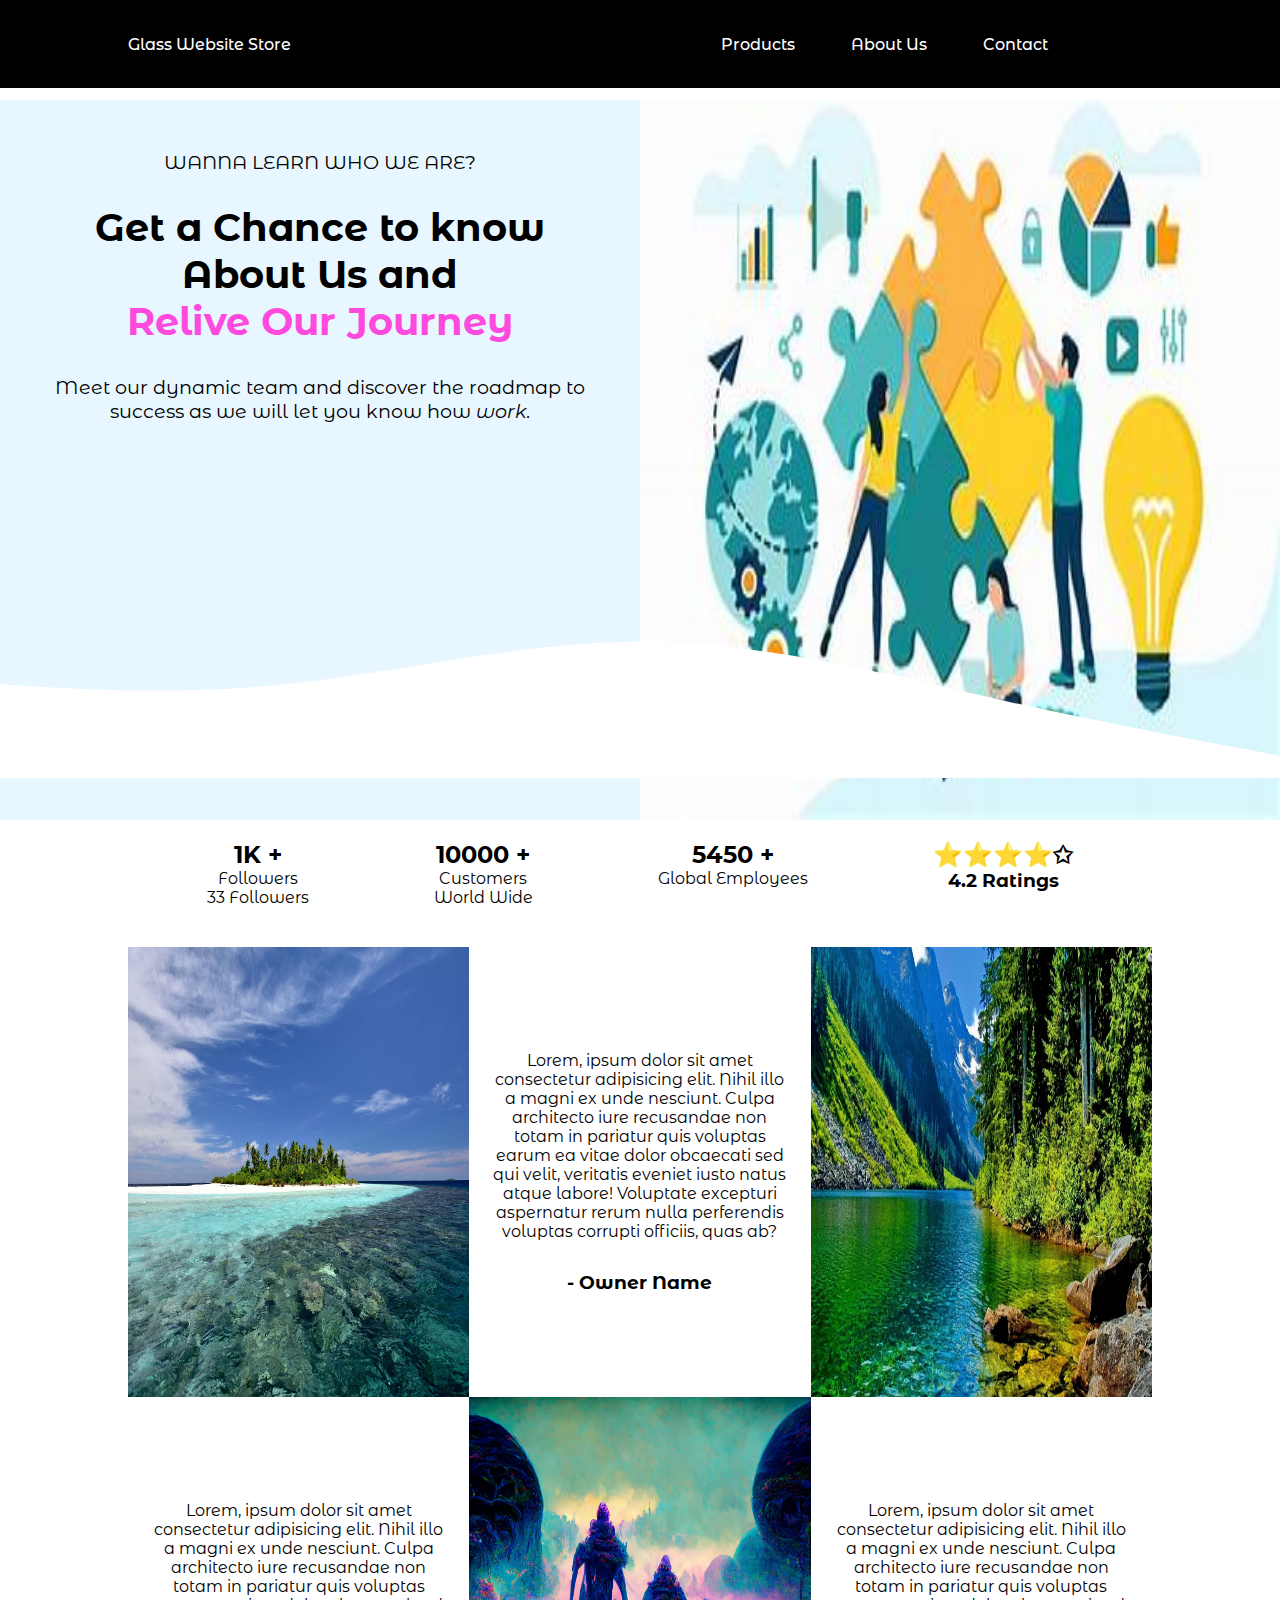
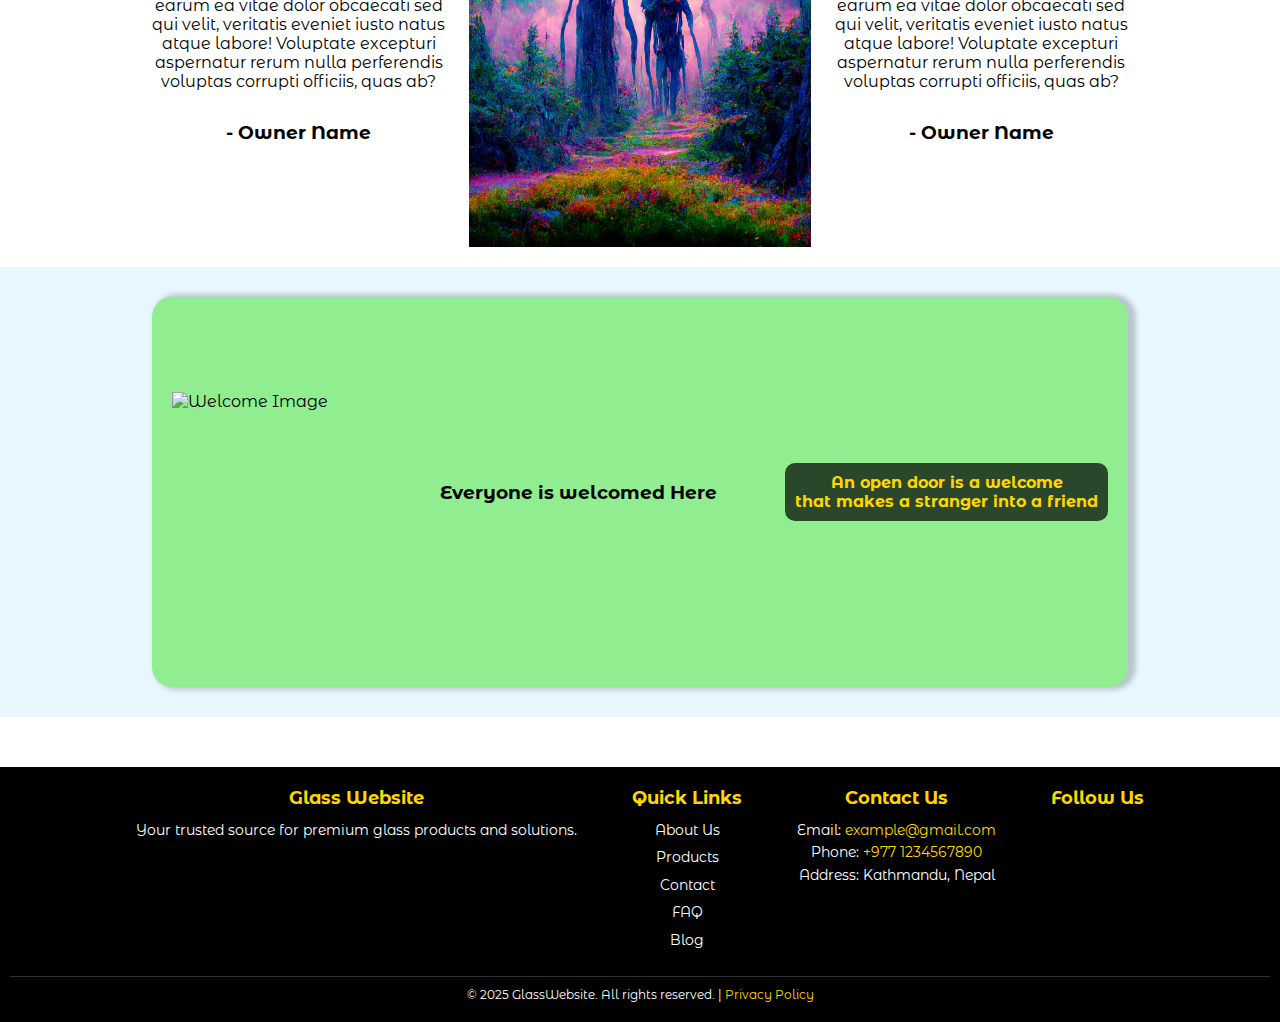
==== about.html @ 31118822 "Code completef Frontend" ====
<!DOCTYPE html>
<html lang="en">

<head>
   <meta charset="UTF-8">
   <meta name="viewport" content="width=device-width, initial-scale=1.0">

   <!--=============== REMIXICONS ===============-->
   <link rel="stylesheet" href="https://cdnjs.cloudflare.com/ajax/libs/remixicon/4.2.0/remixicon.min.css">
   <link rel="stylesheet" href="https://cdn.jsdelivr.net/npm/swiper@11/swiper-bundle.min.css">

   <!--=============== CSS ===============-->
   <link rel="stylesheet" href="/css/utility.css">
   <link rel="stylesheet" href="css/navbar.css">
   <link rel="stylesheet" href="/css/about.css">
   <link rel="stylesheet" href="/css/footer.css">

   <title>Glass Website</title>
</head>

<body>
   <header class="header" id="header">
      <!-- <div class="top-header flex-center">
         <h4>WINTER SALE! BUY ONE GET ONE FREE!!!</h4>
         <a href="#" title="Winter Sale">Click here</a>
      </div> -->
      <nav class="nav container">
         <a href="index.html" class="nav__logo">Glass Website Store</a>

         <div class="nav__menu" id="nav-menu">
            <ul class="nav__list">
               <li class="nav__item">
                  <a href="products.html" class="nav__link">
                     <i class="ri-arrow-right-up-line"></i>
                     <span>Products</span>
                  </a>
               </li>

               <li class="nav__item">
                  <a href="about.html" class="nav__link">
                     <i class="ri-arrow-right-up-line"></i>
                     <span>About Us</span>
                  </a>
               </li>

               <li class="nav__item">
                  <a href="contact.html" class="nav__link">
                     <i class="ri-arrow-right-up-line"></i>
                     <span>Contact</span>
                  </a>
               </li>
            </ul>

            <!-- Close button -->
            <div class="nav__close" id="nav-close">
               <i class="ri-close-large-line"></i>
            </div>

            <div class="nav__social">
               <a href="https://www.instagram.com/" target="_blank" rel="noopener noreferrer" title="Instagram"
                  class="nav__social-link">
                  <i class="ri-instagram-line"></i>
               </a>

               <a href="https://github.com/" target="_blank" rel="noopener noreferrer" title="Github"
                  class="nav__social-link">
                  <i class="ri-github-line"></i>
               </a>

               <a href="https://dribbble.com/" target="_blank" rel="noopener noreferrer" title="Dribble"
                  class="nav__social-link">
                  <i class="ri-dribbble-line"></i>
               </a>

               <a href="https://www.linkedin.com/" target="_blank" rel="noopener noreferrer" title="Linkedin"
                  class="nav__social-link">
                  <i class="ri-linkedin-box-line"></i>
               </a>
            </div>
         </div>

         <!-- Toggle button -->
         <div class="nav__toggle" id="nav-toggle">
            <i class="ri-menu-line"></i>
         </div>
      </nav>
   </header>
   <main>
      <div class="about-content">
         <div class="about-image-container flex">
            <div class="text-container flex flex-column">
               <p>WANNA LEARN WHO WE ARE?</p>
               <h1>
                  Get a Chance to
                  <span>know About Us and</span> <br>
                  <span class="highlight">Relive Our Journey</span>
               </h1>
               <p>
                  Meet our dynamic team and discover the roadmap to success as we will let you know how <span><em>work</em></span>.
               </p>
            </div>
            <div class="image-container flex flex-center">
               <img src="/assets/team.jpeg" alt="Team">
            </div>
         </div>
         <div class="svg">
            <svg xmlns="http://www.w3.org/2000/svg" viewBox="100 10 1240 250">
               <path fill="#ffffff" fill-opacity="1"
                  d="M0,160L60,165.3C120,171,240,181,360,170.7C480,160,600,128,720,128C840,128,960,160,1080,186.7C1200,213,1320,235,1380,245.3L1440,256L1440,320L1380,320C1320,320,1200,320,1080,320C960,320,840,320,720,320C600,320,480,320,360,320C240,320,120,320,60,320L0,320Z">
               </path>
            </svg>
         </div>
         <section id="followers-section">
            <div class="container flex space-around">
               <div class="followers-item">
                  <h2>1K +</h2>
                  <p>Followers</p>
                  <p><span>33</span> Followers</p>
               </div>
               <div class="followers-item">
                  <h2>10000 +</h2>
                  <p>Customers</p>
                  <p><span>World</span> Wide</p>
               </div>
               <div class="followers-item">
                  <h2>5450 +</h2>
                  <p>Global Employees</p>
               </div>
               <div class="followers-item">
                  <h2>⭐️⭐️⭐️⭐️✩</h2>
                  <h3>4.2 Ratings</h3>
               </div>
            </div>
         </section>
         <section id="oweners">
            <div class="container flex">
               <div class="owner-image">
                  <img src="/assets/image 1.jpg" alt="Owner 1">
               </div>
               <div class="owner-message flex flex-center flex-column">
                  <p>Lorem, ipsum dolor sit amet consectetur adipisicing elit. Nihil illo a magni ex unde nesciunt.
                     Culpa architecto iure recusandae non totam in pariatur quis voluptas earum ea vitae dolor obcaecati
                     sed qui velit, veritatis eveniet iusto natus atque labore! Voluptate excepturi aspernatur rerum
                     nulla perferendis voluptas corrupti officiis, quas ab?</p>
                  <h3>- Owner Name</h3>
               </div>
               <div class="owner-image">
                  <img src="/assets/image 2.webp" alt="Owner 2">
               </div>
               <div class="owner-message flex flex-center flex-column">
                  <p>Lorem, ipsum dolor sit amet consectetur adipisicing elit. Nihil illo a magni ex unde nesciunt.
                     Culpa architecto iure recusandae non totam in pariatur quis voluptas earum ea vitae dolor obcaecati
                     sed qui velit, veritatis eveniet iusto natus atque labore! Voluptate excepturi aspernatur rerum
                     nulla perferendis voluptas corrupti officiis, quas ab?</p>
                     <h3>- Owner Name</h3>
               </div>
               <div class="owner-image">
                  <img src="/assets/image 3.png" alt="Owner 3">
               </div>
               <div class="owner-message flex flex-center flex-column">
                  <p>Lorem, ipsum dolor sit amet consectetur adipisicing elit. Nihil illo a magni ex unde nesciunt.
                     Culpa architecto iure recusandae non totam in pariatur quis voluptas earum ea vitae dolor obcaecati
                     sed qui velit, veritatis eveniet iusto natus atque labore! Voluptate excepturi aspernatur rerum
                     nulla perferendis voluptas corrupti officiis, quas ab?</p>
                     <h3>- Owner Name</h3>
               </div>
            </div>
         </section>
         <div class="welcome-container">
            <div class="container flex space-between">
               <img class="welcome-image" src="/assets/flower.png" alt="Welcome Image">
               <h3>Everyone is welcomed Here</h3>
               <div class="quote">
                  <h4>An open door is a welcome <br>that makes a stranger into a friend</h4>
               </div>
            </div>
         </div>
      </div>
   </main>
   <footer>
    <div class="container flex space-between">
       <div class="footer-about">
          <h3>Glass Website</h3>
          <p>Your trusted source for premium glass products and solutions.</p>
       </div>
       <div class="footer-links">
          <h4>Quick Links</h4>
          <ul>
             <li><a href="/about">About Us</a></li>
             <li><a href="/products">Products</a></li>
             <li><a href="/contact">Contact</a></li>
             <li><a href="/faq">FAQ</a></li>
             <li><a href="/blog">Blog</a></li>
          </ul>
       </div>
       <div class="footer-contact">
          <h4>Contact Us</h4>
          <p>Email: <a href="mailto:#">example@gmail.com</a></p>
          <p>Phone: <a href="tel:#">+977 1234567890</a></p>
          <p>Address: Kathmandu, Nepal</p>
       </div>
       <div class="footer-social">
          <h4>Follow Us</h4>
          <div class="nav__social">
             <a href="https://www.instagram.com/" target="_blank" rel="noopener noreferrer" title="Instagram"
                class="nav__social-link">
                <i class="ri-instagram-line"></i>
             </a>

             <a href="https://github.com/" target="_blank" rel="noopener noreferrer" title="Github"
                class="nav__social-link">
                <i class="ri-github-line"></i>
             </a>

             <a href="https://dribbble.com/" target="_blank" rel="noopener noreferrer" title="Dribble"
                class="nav__social-link">
                <i class="ri-dribbble-line"></i>
             </a>

             <a href="https://www.linkedin.com/" target="_blank" rel="noopener noreferrer" title="Linkedin"
                class="nav__social-link">
                <i class="ri-linkedin-box-line"></i>
             </a>
          </div>
       </div>
    </div>
    <div class="footer-bottom">
       <p>&copy; 2025 GlassWebsite. All rights reserved. | <a href="/privacy-policy">Privacy Policy</a></p>
    </div>
</footer>


   <!--=============== MAIN JS ===============-->
   <script src="js/main.js"></script>
</body>
<script>
</script>

</html>
---- css/utility.css ----
/*=============== GOOGLE FONTS ===============*/
@import url("https://fonts.googleapis.com/css2?family=Montserrat+Alternates:wght@400;500&display=swap");

/*=============== VARIABLES CSS ===============*/
:root {
  --header-height: 3.5rem;

  /*========== Colors ==========*/
  /*Color mode HSL(hue, saturation, lightness)*/
  --white-color: hsl(0, 0%, 100%);
  --black-color: hsl(0, 0%, 0%);

  /*========== Font and typography ==========*/
  /*.5rem = 8px | 1rem = 16px ...*/
  --body-font: "Montserrat Alternates", sans-serif;
  --h1-font-size: 1.5rem;
  --normal-font-size: .938rem;

  /*========== Font weight ==========*/
  --font-regular: 400;
  --font-medium: 500;

  /*========== z index ==========*/
  --z-tooltip: 10;
  --z-fixed: 100;
}

/*========== Responsive typography ==========*/
@media screen and (min-width: 1150px) {
  :root {
    --normal-font-size: 1rem;
  }
}

/*=============== BASE ===============*/
* {
  box-sizing: border-box;
  padding: 0;
  margin: 0;
}

html {
  scroll-behavior: smooth;
}

body {
    overflow-x: hidden;
  font-family: var(--body-font);
  font-size: var(--normal-font-size);
  background-color: var(--white-color);
}

ul {
  list-style: none;
}

a {
  text-decoration: none;
}

/*=============== REUSABLE CSS CLASSES ===============*/
a{
    text-decoration: none;
}
.container {
  width: 80%;
  margin-inline: 1.5rem;
}
.flex-center{
    display: flex;
    justify-content: center;
    align-items: center;
}
.flex{
    display: flex;
}
.space-between{
    justify-content: space-between;
}
.space-around{
    justify-content: space-around;
}
.align-center{
    align-items: center;
}
.flex-column{
    flex-direction: column;
}
.button{
    margin-top: 20px;
    padding: 10px;
    border: 2px solid black;
    border-radius: 10px;
    cursor: pointer;
    transition: all 0.5s ease;
}
.button:hover{
    transform: translateY(-10px);
}
---- css/navbar.css ----
.header {
  position: fixed;
  width: 100%;
  top: 0;
  left: 0;
  background-color: var(--black-color);
  z-index: var(--z-fixed);
}
.top-header{
  color: white;
  padding: 20px;
  gap: 20px;
}
.top-header a {
  color: white;
  padding: 3px 10px;
  text-decoration: none;
  font-weight: bold;
  border-bottom: 2px solid transparent;
  border-radius: 5px;
  transition: all 0.3s ease-in-out;
}

.top-header a:hover {
  color: #FFD700;
  border-color: #FFD700;
  text-shadow: 0px 0px 10px rgba(255, 215, 0, 0.7);
}

.nav {
  position: relative;
  height: var(--header-height);
  display: flex;
  justify-content: space-between;
  align-items: center;
}

.nav__logo {
  color: var(--white-color);
  font-weight: var(--font-medium);
}

.nav__close, 
.nav__toggle {
  display: flex;
  color: var(--white-color);
  font-size: 1.5rem;
  cursor: pointer;
}

/* Navigation for mobile devices */
@media screen and (max-width: 1150px) {
  .nav__menu {
    position: fixed;
    left: -100%;
    top: 0;
    background-color: var(--black-color);
    width: 100%;
    height: 100%;
    padding: 6rem 3.5rem 4.5rem;
    display: flex;
    flex-direction: column;
    justify-content: space-between;
    transition: left .4s;
  }

  .nav__item {
    transform: translateX(-150px);
    visibility: hidden;
    transition: transform .4s ease-out, visibility .4s;
  }

  .nav__item:nth-child(1) {
    transition-delay: .1s;
  }
  .nav__item:nth-child(2) {
    transition-delay: .2s;
  }
  .nav__item:nth-child(3) {
    transition-delay: .3s;
  }
  .nav__item:nth-child(4) {
    transition-delay: .4s;
  }
  .nav__item:nth-child(5) {
    transition-delay: .5s;
  }
}

.nav__list, 
.nav__social {
  display: flex;
}

.nav__list {
  flex-direction: column;
  row-gap: 3rem;
}

.nav__link {
  position: relative;
  color: var(--white-color);
  font-size: var(--h1-font-size);
  font-weight: var(--font-medium);
  display: inline-flex;
  align-items: center;
  transition: opacity .4s;
}

.nav__link i {
  font-size: 2rem;
  position: absolute;
  opacity: 0;
  visibility: hidden;
  transition: opacity .4s, visibility .4s;
}

.nav__link span {
  position: relative;
  transition: margin .4s;
}

.nav__link span::after {
  content: "";
  position: absolute;
  left: 0;
  bottom: -6px;
  width: 0;
  height: 2px;
  background-color: var(--white-color);
  transition: width .4s ease-out;
}

/* Animation link on hover */
.nav__link:hover span {
  margin-left: 2.5rem;
}

.nav__link:hover i {
  opacity: 1;
  visibility: visible;
}

.nav__link:hover span::after {
  width: 100%;
}

/* Sibling fade animation */
.nav__list:has(.nav__link:hover) .nav__link:not(:hover) {
  opacity: .4;
}

.nav__close {
  position: absolute;
  top: 1rem;
  right: 1.5rem;
}

.nav__social {
  column-gap: 1rem;
}

.nav__social-link {
  color: var(--white-color);
  font-size: 1.5rem;
  transition: transform .4s;
}

.nav__social-link:hover {
  transform: translateY(-.25rem);
}

/* Show menu */
.show-menu {
  left: 0;
}

/* Animation link when displaying menu */
.show-menu .nav__item {
  visibility: visible;
  transform: translateX(0);
}

/*=============== BREAKPOINTS ===============*/
/* For large devices */
@media screen and (min-width: 1150px) {
  .container {
    margin-inline: auto;
  }

  .nav {
    height: calc(var(--header-height) + 2rem);
  }

  .nav__toggle, 
  .nav__close {
    display: none;
  }

  .nav__link {
    font-size: var(--normal-font-size);
  }

  .nav__link i {
    font-size: 1.5rem;
  }

  .nav__list {
    flex-direction: row;
    column-gap: 3.5rem;
  }

  .nav__menu {
    display: flex;
    align-items: center;
    column-gap: 3.5rem;
  }
}
---- css/about.css ----
.about-image-container{
    height: 80vh;
    width: 100vw;
    margin-top: 100px;
    background-color: #e8f7ff;
    display: flex;
}
.about-image-container svg{
    margin-top: 200px;
}
.svg{
    position: relative;
}
.svg svg{
    position: absolute;
    top: -300px;
    left: 0;
}
.text-container{
    width: 50%;
    height: 100%;
    padding: 50px;
    gap: 30px;
    font-size: larger;
    text-align: center;
}
.text-container .button{
    width: max-content;
    align-self: center;
}
.highlight {
    color: #ff4ade; /* Pinkish purple */
  }
.image-container{
    width: 50%;
    height: 100%;
}
.image-container img{
    height: 100%;
    width: 100%;
}
#followers-section{
    width: 100vw;
    padding: 20px;
}
.followers-item{
    text-align: center;
}
#oweners{
    margin-top: 20px;
    height: 100vh;
    width: 100vw;
}
#oweners .container{
    flex-wrap: wrap;
    height: 100%;
}
.owner-image, .owner-message{
    width: calc(100%/3);
    height: calc(100%/2);
}
.owner-message{
    gap: 30px;
    padding: 20px;
    text-align: center;
}
.owner-image img{
    height: 100%;
    width: 100%;
}

.welcome-container{
    width: 100vw;
    margin-top: 20px;
    background-color: #e8f7ff;
    padding: 30px;
    height: 50vh;
}
.welcome-container .container{
    height: 100%;
    padding: 20px;
    align-items: center;
    border-radius: 20px;
    background-color: lightgreen;
    box-shadow: 5px 0 5px 3px rgba(0, 0, 0, 0.2);
}
.welcome-image{
    height: 200px;
    width: 200px;
}
.quote{
    padding:10px;
    cursor: pointer;
    border-radius: 10px;
    text-align: center;
    color: gold;
    background-color: rgba(0, 0, 0, 0.7);;
}
@media screen and (max-width: 1150px) {
    .about-image-container{
        flex-direction: column-reverse;
    }
    .text-container, .image-container{
        width: 100%;
    }
    .svg{
        display: none;
    }
    #followers-section .container{
        margin-top: 50px;
        flex-wrap: wrap;
    }
    #oweners{
        height: max-content;
    }
    #oweners .container{
        margin-top: 50px;
    }
    .owner-image, .owner-message{
        width: 100%;
    }
    .welcome-container{
        height: max-content;
    }
    .welcome-container .container{
        flex-direction: column;
        height: max-content;
    }
    .container{
        width: 90%;
    }
 }
---- css/footer.css ----
footer{
    margin-top: 50px;
    padding: 20px 10px;
    width: 100vw;
    text-align: center;
    background-color: black;
    color: white;
}
footer .container{
    gap: 20px;
}
.footer-about h3, .footer-links h4, .footer-contact h4, .footer-social h4 {
    margin-bottom: 10px;
    font-size: 18px;
    color: #FFD700; /* Gold accent color */
 }
 
 .footer-about p, .footer-links ul, .footer-contact p {
    font-size: 14px;
    line-height: 1.6;
 }
 
 .footer-links ul {
    list-style: none;
    padding: 0;
 }
 
 .footer-links ul li {
    margin: 5px 0;
 }
 
 .footer-links ul li a {
    color: white;
    text-decoration: none;
    transition: color 0.3s ease;
 }
 
 .footer-links ul li a:hover {
    color: #FFD700; /* Highlight link on hover */
 }
 
 .footer-contact p a {
    color: #FFD700;
    text-decoration: none;
 }
 
 .footer-contact p a:hover {
    text-decoration: underline;
 }
 
 .footer-social .social-icons {
    display: flex;
    gap: 10px;
 }
 
 .footer-social .social-icons a img {
    width: 25px;
    height: 25px;
    transition: transform 0.3s ease;
 }
 
 .footer-social .social-icons a img:hover {
    transform: scale(1.2); /* Enlarge icon on hover */
 }
 
 .footer-bottom {
    text-align: center;
    margin-top: 20px;
    font-size: 12px;
    border-top: 1px solid rgba(255, 255, 255, 0.2);
    padding-top: 10px;
 }
 
 .footer-bottom a {
    color: #FFD700;
    text-decoration: none;
 }
 
 .footer-bottom a:hover {
    text-decoration: underline;
 }
 @media screen and (max-width: 1150px) {
    .container{
        gap: 50px;
    }
    footer .container{
        flex-wrap: wrap;
    }
 }
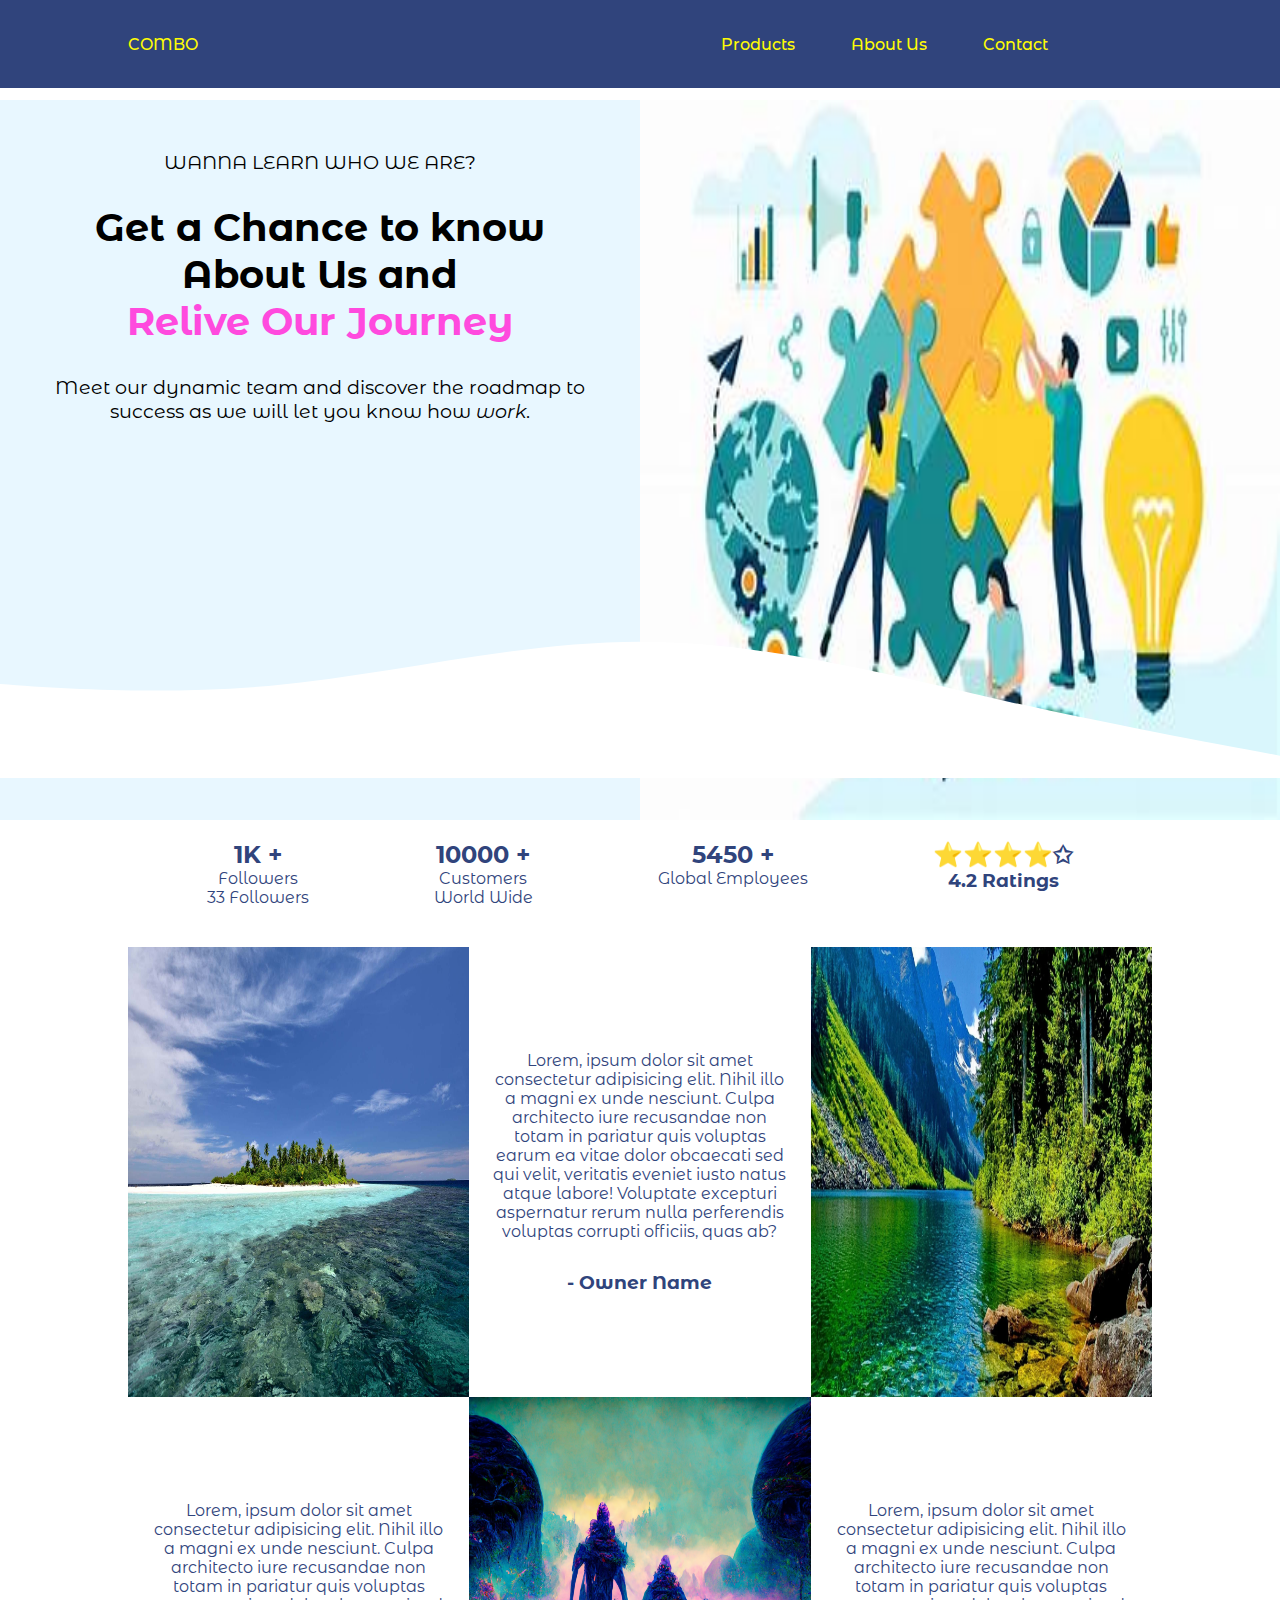
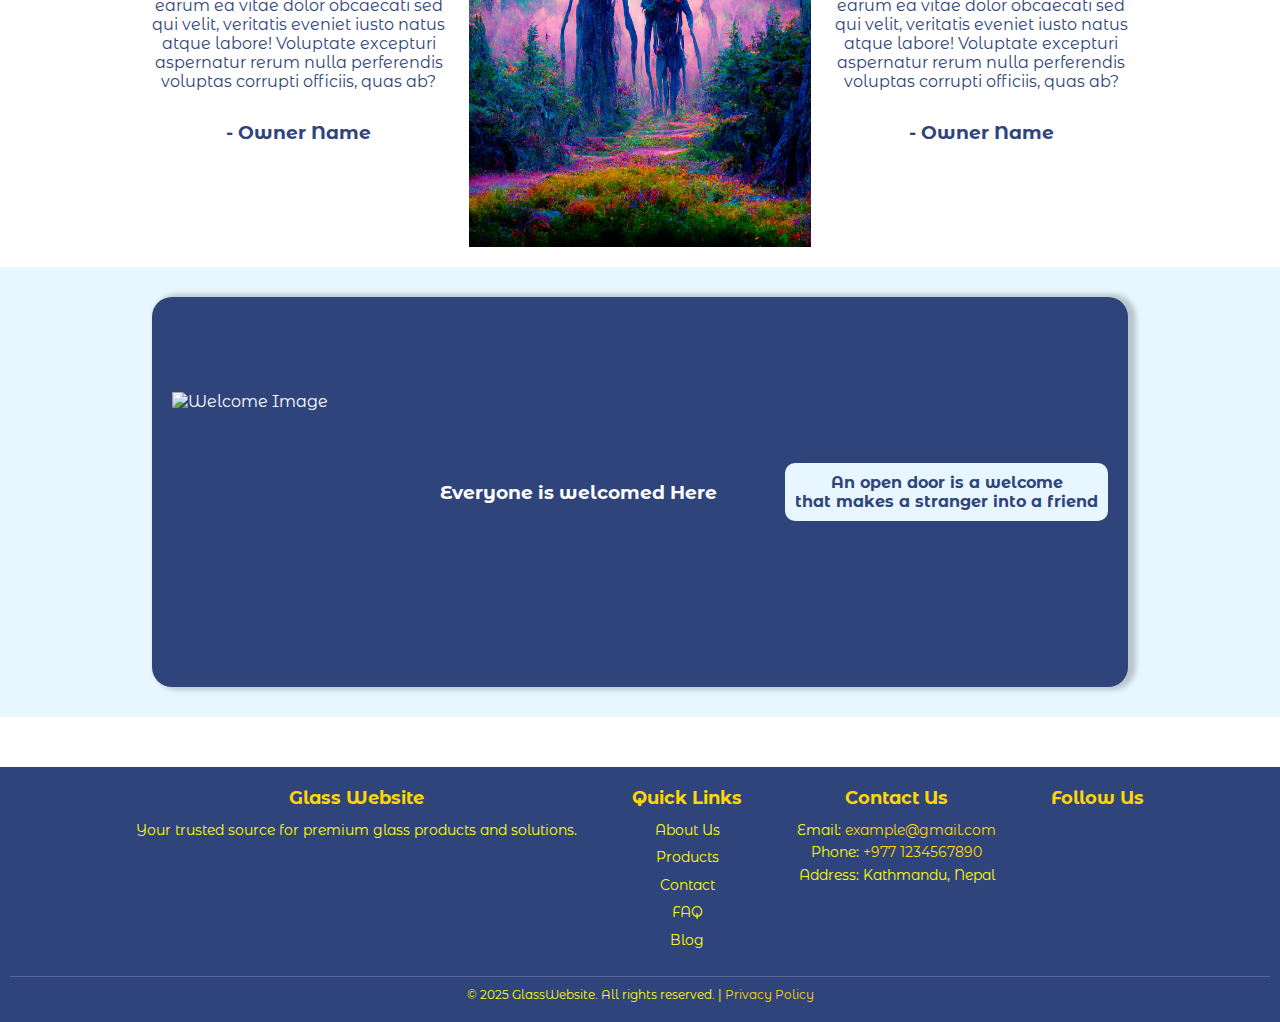
==== commit aaf3988e: "Color changed to the theme" ====
--- a/about.html
+++ b/about.html
@@ -8,6 +8,7 @@
    <!--=============== REMIXICONS ===============-->
    <link rel="stylesheet" href="https://cdnjs.cloudflare.com/ajax/libs/remixicon/4.2.0/remixicon.min.css">
    <link rel="stylesheet" href="https://cdn.jsdelivr.net/npm/swiper@11/swiper-bundle.min.css">
+   <link href="https://cdnjs.cloudflare.com/ajax/libs/font-awesome/6.4.0/css/all.min.css" rel="stylesheet">
 
    <!--=============== CSS ===============-->
    <link rel="stylesheet" href="/css/utility.css">
@@ -25,7 +26,7 @@
          <a href="#" title="Winter Sale">Click here</a>
       </div> -->
       <nav class="nav container">
-         <a href="index.html" class="nav__logo">Glass Website Store</a>
+         <a href="index.html" class="nav__logo">COMBO</a>
 
          <div class="nav__menu" id="nav-menu">
             <ul class="nav__list">
@@ -178,55 +179,95 @@
       </div>
    </main>
    <footer>
-    <div class="container flex space-between">
-       <div class="footer-about">
-          <h3>Glass Website</h3>
-          <p>Your trusted source for premium glass products and solutions.</p>
-       </div>
-       <div class="footer-links">
-          <h4>Quick Links</h4>
-          <ul>
-             <li><a href="/about">About Us</a></li>
-             <li><a href="/products">Products</a></li>
-             <li><a href="/contact">Contact</a></li>
-             <li><a href="/faq">FAQ</a></li>
-             <li><a href="/blog">Blog</a></li>
-          </ul>
-       </div>
-       <div class="footer-contact">
-          <h4>Contact Us</h4>
-          <p>Email: <a href="mailto:#">example@gmail.com</a></p>
-          <p>Phone: <a href="tel:#">+977 1234567890</a></p>
-          <p>Address: Kathmandu, Nepal</p>
-       </div>
-       <div class="footer-social">
-          <h4>Follow Us</h4>
-          <div class="nav__social">
-             <a href="https://www.instagram.com/" target="_blank" rel="noopener noreferrer" title="Instagram"
-                class="nav__social-link">
-                <i class="ri-instagram-line"></i>
-             </a>
-
-             <a href="https://github.com/" target="_blank" rel="noopener noreferrer" title="Github"
-                class="nav__social-link">
-                <i class="ri-github-line"></i>
-             </a>
-
-             <a href="https://dribbble.com/" target="_blank" rel="noopener noreferrer" title="Dribble"
-                class="nav__social-link">
-                <i class="ri-dribbble-line"></i>
-             </a>
-
-             <a href="https://www.linkedin.com/" target="_blank" rel="noopener noreferrer" title="Linkedin"
-                class="nav__social-link">
-                <i class="ri-linkedin-box-line"></i>
-             </a>
-          </div>
-       </div>
-    </div>
-    <div class="footer-bottom">
-       <p>&copy; 2025 GlassWebsite. All rights reserved. | <a href="/privacy-policy">Privacy Policy</a></p>
-    </div>
+      <div class="container">
+         <div class="footer-largescreen flex space-between">
+            <div class="footer-about">
+               <h3>Glass Website</h3>
+               <p>Your trusted source for premium glass products and solutions.</p>
+            </div>
+            <div class="footer-links">
+               <h4>Quick Links</h4>
+               <ul>
+                  <li><a href="/about">About Us</a></li>
+                  <li><a href="/products">Products</a></li>
+                  <li><a href="/contact">Contact</a></li>
+                  <li><a href="/faq">FAQ</a></li>
+                  <li><a href="/blog">Blog</a></li>
+               </ul>
+            </div>
+            <div class="footer-contact">
+               <h4>Contact Us</h4>
+               <p>Email: <a href="mailto:#">example@gmail.com</a></p>
+               <p>Phone: <a href="tel:#">+977 1234567890</a></p>
+               <p>Address: Kathmandu, Nepal</p>
+            </div>
+            <div class="footer-social">
+               <h4>Follow Us</h4>
+               <div class="nav__social">
+                  <a href="https://www.instagram.com/" target="_blank" rel="noopener noreferrer" title="Instagram"
+                     class="nav__social-link">
+                     <i class="ri-instagram-line"></i>
+                  </a>
+
+                  <a href="https://github.com/" target="_blank" rel="noopener noreferrer" title="Github"
+                     class="nav__social-link">
+                     <i class="ri-github-line"></i>
+                  </a>
+
+                  <a href="https://dribbble.com/" target="_blank" rel="noopener noreferrer" title="Dribble"
+                     class="nav__social-link">
+                     <i class="ri-dribbble-line"></i>
+                  </a>
+
+                  <a href="https://www.linkedin.com/" target="_blank" rel="noopener noreferrer" title="Linkedin"
+                     class="nav__social-link">
+                     <i class="ri-linkedin-box-line"></i>
+                  </a>
+               </div>
+            </div>
+         </div>
+      </div>
+      <div class="footer-mobile flex flex-column">
+         <div class="accordian">
+            <div class="question flex space-between">
+                <h4>Glass Website<h4>
+                        <i class="icon fa-solid fa-caret-down"></i>
+            </div>
+            <div class="answer">
+               <p>Your trusted source for premium glass products and solutions.</p>
+            </div>
+        </div>
+         <div class="accordian">
+            <div class="question flex space-between">
+                <h4>Quick Links<h4>
+                        <i class="icon fa-solid fa-caret-down"></i>
+            </div>
+            <div class="answer">
+               <ul>
+                  <li><a href="/about">About Us</a></li>
+                  <li><a href="/products">Products</a></li>
+                  <li><a href="/contact">Contact</a></li>
+                  <li><a href="/faq">FAQ</a></li>
+                  <li><a href="/blog">Blog</a></li>
+               </ul>
+            </div>
+         </div>
+         <div class="accordian">
+            <div class="question flex space-between">
+                <h4>Contact Us<h4>
+                        <i class="icon fa-solid fa-caret-down"></i>
+            </div>
+            <div class="answer">
+               <p>Email: <a href="mailto:#">example@gmail.com</a></p>
+               <p>Phone: <a href="tel:#">+977 1234567890</a></p>
+               <p>Address: Kathmandu, Nepal</p>
+            </div>
+         </div>
+      </div>
+   </div>
+   <div class="footer-bottom">
+      <p>&copy; 2025 GlassWebsite. All rights reserved. | <a href="/privacy-policy">Privacy Policy</a></p>
+   </div>
 </footer>
 
 
@@ -234,6 +275,33 @@
    <script src="js/main.js"></script>
 </body>
 <script>
+   const accordians = document.querySelectorAll('.accordian');
+
+      accordians.forEach(accordian => {
+         const icon = accordian.querySelector('.icon');
+         const answer = accordian.querySelector('.answer');
+
+         accordian.addEventListener('click', () => {
+            // Close all other accordions
+            accordians.forEach(otherAccordian => {
+                  if (otherAccordian !== accordian) {
+                     const otherIcon = otherAccordian.querySelector('.icon');
+                     const otherAnswer = otherAccordian.querySelector('.answer');
+                     otherIcon.classList.remove('active');
+                     otherAnswer.style.maxHeight = null;
+                  }
+            });
+
+            // Toggle the clicked accordion
+            if (icon.classList.contains('active')) {
+                  icon.classList.remove('active');
+                  answer.style.maxHeight = null;
+            } else {
+                  icon.classList.add('active');
+                  answer.style.maxHeight = answer.scrollHeight + 'px';
+            }
+         });
+      });
 </script>
 
 </html>--- a/css/utility.css
+++ b/css/utility.css
@@ -89,7 +89,9 @@
 .button{
     margin-top: 20px;
     padding: 10px;
-    border: 2px solid black;
+    background-color: #30447c;
+    color: #fffc04;
+    font-size: 1.25rem;
     border-radius: 10px;
     cursor: pointer;
     transition: all 0.5s ease;
--- a/css/navbar.css
+++ b/css/navbar.css
@@ -3,7 +3,7 @@
   width: 100%;
   top: 0;
   left: 0;
-  background-color: var(--black-color);
+  background-color: #30447c;
   z-index: var(--z-fixed);
 }
 .top-header{
@@ -36,14 +36,14 @@
 }
 
 .nav__logo {
-  color: var(--white-color);
+  color: #fffc04;
   font-weight: var(--font-medium);
 }
 
 .nav__close, 
 .nav__toggle {
   display: flex;
-  color: var(--white-color);
+  color: #fffc04;
   font-size: 1.5rem;
   cursor: pointer;
 }
@@ -54,7 +54,7 @@
     position: fixed;
     left: -100%;
     top: 0;
-    background-color: var(--black-color);
+    background-color: #30447c;
     width: 100%;
     height: 100%;
     padding: 6rem 3.5rem 4.5rem;
@@ -105,11 +105,13 @@
   display: inline-flex;
   align-items: center;
   transition: opacity .4s;
+  color: #fffc04;
 }
 
 .nav__link i {
   font-size: 2rem;
   position: absolute;
+  color: #fffc04;
   opacity: 0;
   visibility: hidden;
   transition: opacity .4s, visibility .4s;
@@ -127,7 +129,7 @@
   bottom: -6px;
   width: 0;
   height: 2px;
-  background-color: var(--white-color);
+  background-color: #fffc04;
   transition: width .4s ease-out;
 }
 
@@ -161,7 +163,7 @@
 }
 
 .nav__social-link {
-  color: var(--white-color);
+  color: #fffc04;
   font-size: 1.5rem;
   transition: transform .4s;
 }
--- a/css/about.css
+++ b/css/about.css
@@ -45,6 +45,7 @@
 }
 .followers-item{
     text-align: center;
+    color: #30447c;
 }
 #oweners{
     margin-top: 20px;
@@ -62,6 +63,7 @@
 .owner-message{
     gap: 30px;
     padding: 20px;
+    color: #30447c;
     text-align: center;
 }
 .owner-image img{
@@ -80,8 +82,9 @@
     height: 100%;
     padding: 20px;
     align-items: center;
+    color: white;
     border-radius: 20px;
-    background-color: lightgreen;
+    background-color: #30447c;
     box-shadow: 5px 0 5px 3px rgba(0, 0, 0, 0.2);
 }
 .welcome-image{
@@ -93,8 +96,8 @@
     cursor: pointer;
     border-radius: 10px;
     text-align: center;
-    color: gold;
-    background-color: rgba(0, 0, 0, 0.7);;
+    color: #30447c;
+    background-color: #e8f7ff;
 }
 @media screen and (max-width: 1150px) {
     .about-image-container{
--- a/css/footer.css
+++ b/css/footer.css
@@ -3,8 +3,8 @@
     padding: 20px 10px;
     width: 100vw;
     text-align: center;
-    background-color: black;
-    color: white;
+    background-color: #30447c;
+    color: #fffc04;
 }
 footer .container{
     gap: 20px;
@@ -30,7 +30,7 @@
  }
  
  .footer-links ul li a {
-    color: white;
+    color: #fffc04;
     text-decoration: none;
     transition: color 0.3s ease;
  }
@@ -57,6 +57,7 @@
     width: 25px;
     height: 25px;
     transition: transform 0.3s ease;
+    color: #fffc04;
  }
  
  .footer-social .social-icons a img:hover {
@@ -79,11 +80,56 @@
  .footer-bottom a:hover {
     text-decoration: underline;
  }
+ .footer-mobile{
+   display: none;
+}
+.accordian{
+   width: 100%;
+   background-color: blue;
+   padding: 10px 30px;
+   box-shadow: 5px 5px 10px #888;
+   cursor: pointer;
+   border-radius: 10px;
+   font-size: 1.2rem;
+}
+.icon{
+   margin-right: 20px;
+   transition: transform 0.5s;
+}
+.answer {
+   overflow: hidden;
+   padding-top: 10px;
+   max-height: 0;
+   color: white;
+   transition: all 0.5s;
+}
+.answer a{
+   color: white;
+}
+.answer a:hover{
+   color: gold;
+}
+.icon.active{
+   transform: rotate(-180deg);
+}
  @media screen and (max-width: 1150px) {
-    .container{
-        gap: 50px;
+    footer .container{
+      width: 90%;
+      gap: 20px;
+      justify-content: center;
     }
-    footer .container{
-        flex-wrap: wrap;
+    .footer-social{
+      align-self: center;
     }
+    .footer-largescreen{
+      display: none;
+  }
+  .footer-mobile{
+      width: 90%;
+      display: flex;
+      display: block;
+  }
+  .accordian{
+      margin-top: 20px;
+  }
  }